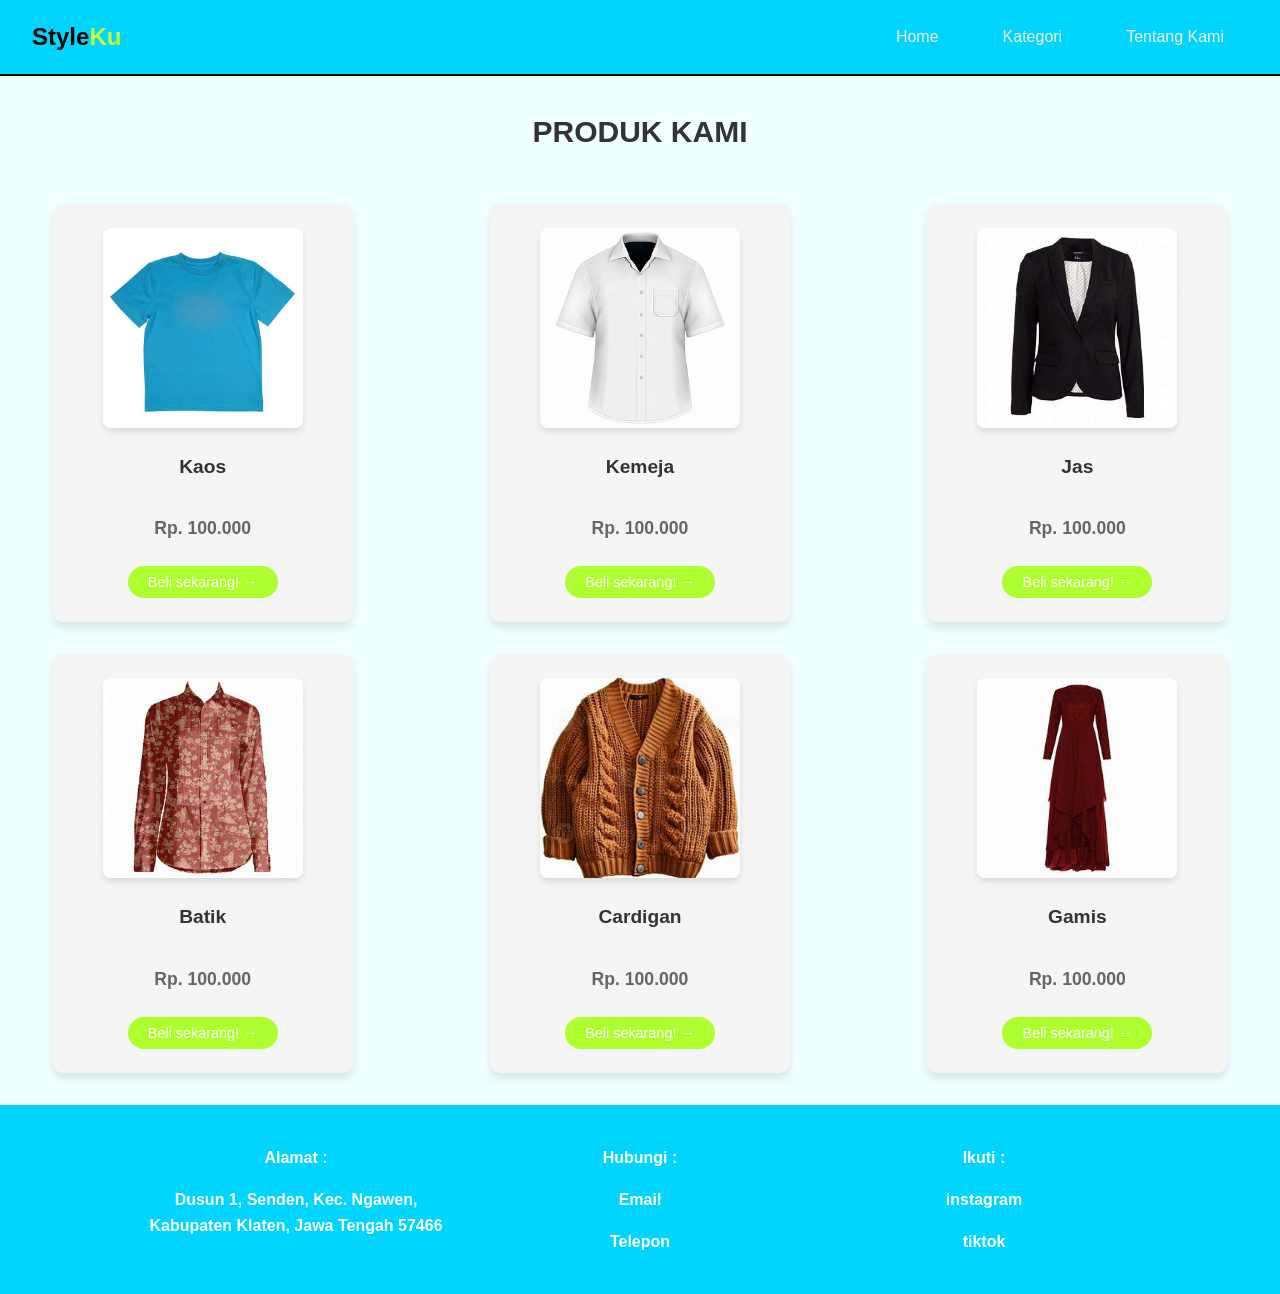
==== kategori.html @ 43715983 "first commit" ====
<!DOCTYPE html>
<html lang="en">
<head>
    <meta charset="UTF-8">
    <meta name="viewport" content="width=device-width, initial-scale=1.0">
    <link rel="stylesheet" href="style.css">
    <title>Kategori</title>
</head>
    <body>
    <!--header-->
        <header>
            <h2 class="header">Style<span>Ku</span></h2>
            <div class="navbar">
                <ul>
                <li><a href="index.html">Home</a></li>
                <li><a href="kategori.html">Kategori</a></li>
                <li><a href="tentangkami.html">Tentang Kami</a></li>
            </ul>
            </div>
        </header>
        <!--content-->
    </div>
    <h4>PRODUK KAMI</h4>
    <div class="product">
        
        <div class="product-cart">
            <img src="images/produk1.jpg" alt="produk1">
            <h5>Kaos</h5>
            <p>Rp. 100.000</p>
            <button class="btn">Beli sekarang! &#8594;</button>
        </div>

        <div class="product-cart">
            <img src="images/produk2.jpg" alt="produk2">
            <h5>Kemeja</h5>
            <p>Rp. 100.000</p>
            <button class="btn">Beli sekarang! &#8594;</button>
        </div>

        <div class="product-cart">
            <img src="images/produk3.jpg" alt="produk3">
            <h5>Jas</h5>
            <p>Rp. 100.000</p>
            <button class="btn">Beli sekarang! &#8594;</button>
        </div>
        </div>

        <div class="products">
        <div class="product-cart">
            <img src="images/produk4.jpg" alt="produk4">
            <h5>Batik</h5>
            <p>Rp. 100.000</p>
            <button class="btn">Beli sekarang! &#8594;</button>
        </div>

        <div class="product-cart">
            <img src="images/produk5.jpg" alt="produk5">
            <h5>Cardigan</h5>
            <p>Rp. 100.000</p>
            <button class="btn">Beli sekarang! &#8594;</button>
        </div>

        <div class="product-cart">
            <img src="images/produk6.jpg" alt="produk6">
            <h5>Gamis</h5>
            <p>Rp. 100.000</p>
            <button class="btn">Beli sekarang! &#8594;</button>
        </div>
    </div>
        </div>
    </main>
</body>

<!--footer-->
<footer>
    <div class="contact">
    <div class="alamat"><p>Alamat :</p>
    <p><a href="https://maps.app.goo.gl/vwiM7XnHiBwpXfHBA">Dusun 1, Senden, Kec. Ngawen, Kabupaten Klaten, Jawa Tengah 57466</a></p> 
    </div>
    <div class="kontak"><p>Hubungi :</p>
    <p><a href="mailto:@totokandrianto99@gmail.com">Email</a></p>
    <p><a href="tel:+6212345678900">Telepon</a></p>
    </div>
    <div class="sosmed"><p>Ikuti :</p>
    <p><a href="www.intagram.com">instagram</a></p>
    <p><a href="www.tiktok.com">tiktok</a></p>
    </div>
    </div>
</footer>
</html>
---- style.css ----
* {
    margin: 0;
    padding: 0;
    box-sizing: border-box;
}

html {
    scroll-behavior: smooth;
}

body {
    font-family: 'Segoe UI', Tahoma, Geneva, Verdana, sans-serif;
    background-color: azure;
    line-height: 1.6;
}

header {
    display: flex;
    background-color: rgb(0, 213, 255);
    border-bottom: 2px solid black;
    width: 100%;
    padding: 1rem 2rem;
    gap: 1rem;
    align-items: center;
    flex-wrap: wrap;
}

.header h2 {
    font-size: 30px;
    color: white;
    flex-shrink: 0;
}

span {
    color: rgb(196, 255, 47);
}

.navbar {
    display: flex;
    gap: 1rem;
    margin-left: auto;
}

.navbar ul {
    display: flex;
    align-items: center;
    list-style: none;
    margin: 0;
    padding: 0;
    gap: 1rem;
}

.navbar ul li {
    padding: 0.5rem;
}

.navbar ul li a {
    color: antiquewhite;
    text-decoration: none;
    cursor: pointer;
    padding: 0.5rem 1rem;
    border-radius: 5px;
    transition: all 0.3s ease;
}

.navbar ul li a:hover {
    color: black;
    background-color: rgba(180, 114, 114, 0.1);
}

.hero {
    display: flex;
    flex-direction: column;
    justify-content: center;
    align-items: center;
    font-size: 1.8rem;
    text-align: center;
    height: 90vh;
    padding: 5rem 2rem;
    background-image: url(images/hero.jpg);
    background-size: cover;       
    background-repeat: no-repeat
}

.hero h3 {
    color: white;
    margin-bottom: 1rem;
}

.hero p {
    color: white;
    margin-bottom: 2rem;
}

.jelajahi-btn {
    color: white;
    background-color: rgb(0, 213, 255);
    padding: 14px 24px;
    border-radius: 20px;
    border: none;
    margin-top: 1rem;
    cursor: pointer;
    font-size: 1rem;
    transition: all 0.3s ease;
}

.jelajahi-btn:hover {
    padding: 20px 30px;
    background-color: rgb(227, 149, 3);
    transform: translateY(-10px);
}

.jelajahi-btn a {
    color: white;
    text-decoration: none;
}

main {
    padding: 2rem;
}

h4 {
    text-align: center;
    margin: 2rem auto 3rem;
    font-size: 30px;
    color: #333;
}

.product, .products {
    display: grid;
    grid-template-columns: repeat(auto-fit, minmax(250px, 1fr));
    gap: 2rem;
    margin-bottom: 2rem;
    justify-items: center;
}

.product-cart {
    background-color: whitesmoke;
    display: flex;
    flex-direction: column;
    align-items: center;
    gap: 1rem;
    padding: 1.5rem;
    border-radius: 10px;
    box-shadow: 0 6px 8px rgba(0, 0, 0, 0.1);
    transition: transform 0.3s ease, box-shadow 0.3s ease;
    max-width: 300px;
    width: 100%;
}

.product-cart:hover {
    transform: translateY(-5px);
    box-shadow: 0 10px 20px rgba(0, 0, 0, 0.2);
}

.product-cart img {
    width: 100%;
    max-width: 200px;
    height: auto;
    aspect-ratio: 1;
    object-fit: cover;
    border-radius: 8px;
    box-shadow: 0 4px 6px rgba(0, 0, 0, 0.1);
    cursor: pointer;
    transition: opacity 0.3s ease;
}

.product-cart img:hover {
    opacity: 0.8;
}

.product-cart h5 {
    font-size: 1.2rem;
    color: #333;
    margin: 0.5rem 0;
}

.product-cart p {
    font-size: 1.1rem;
    color: #666;
    font-weight: bold;
    margin: 0.5rem 0;
}

.btn {
    background-color: greenyellow;
    color: white;
    padding: 0.5rem 1rem;
    border: none;
    border-radius: 20px;
    cursor: pointer;
    font-size: 0.9rem;
    transition: all 0.3s ease;
    width: 100%;
    max-width: 150px;
}

.btn:hover {
    opacity: 0.8;
    color: white;
    transform: scale(1.05);
}

.info {
    margin: 2rem auto;
    text-align: center;
    max-width: 800px;
    padding: 0 2rem;
}

.info h3 {
    margin: 2rem 0 1rem;
    font-size: 2rem;
    color: #333;
}

.info p {
    font-size: 1.1rem;
    line-height: 1.8;
    color: #555;
}

.tentangkami {
    background-color: aliceblue;
    margin-bottom: 4rem;
    padding: 2rem;
}

.tentangkami h3 {
    text-align: center;
    margin: 2rem auto 3rem;
    font-size: 30px;
    color: #333;
}

.k {
    display: flex;
    flex-direction: row;
    align-items: center;
    gap: 2rem;
    border: 1px solid #ddd;
    border-radius: 25px;
    background-color: beige;
    padding: 2rem;
    max-width: 1000px;
    margin: 0 auto;
}

iframe {
    width: 100%;
    max-width: 600px;
    height: 450px;
    border-radius: 10px;
    box-shadow: 0 4px 6px rgba(0, 0, 0, 0.1);
}

.tentangkami form {
    width: 100%;
    max-width: 400px;
    display: flex;
    flex-direction: column;
    gap: 0.7rem;
}

.tentangkami form p {
    margin: 0;
    font-weight: bold;
    color: #333;
}

input {
    width: 100%;
    padding: 0.7rem;
    border: 1px solid #ddd;
    border-radius: 5px;
    font-size: 1rem;
    box-sizing: border-box;
}

.submit {
    color: white;
    background-color: gray;
    padding: 0.7rem 1.3rem;
    border-radius: 20px;
    border: none;
    margin-top: 1rem;
    cursor: pointer;
    font-size: 1rem;
    transition: all 0.3s ease;
    align-self: flex-start;
}

.submit:hover {
    background-color: #555;
    transform: translateY(-2px);
}

.k iframe {
    flex: 1;
    max-width: 50%;
}

.k form {
    flex: 1;
    max-width: 50%;
}

footer {
    background-color: rgb(0, 213, 255);
    display: flex;
    flex-wrap: wrap;
    justify-content: center;
    padding: 2rem;
}

.contact {
    display: grid;
    grid-template-columns: repeat(auto-fit, minmax(200px, 1fr));
    gap: 2rem;
    width: 100%;
    max-width: 1000px;
}

.alamat, .kontak, .sosmed {
    display: flex;
    flex-direction: column;
    align-items: center;
    text-align: center;
    color: white;
}

.alamat p, .kontak p, .sosmed p {
    margin: 0.5rem 0;
    font-weight: bold;
}

.contact p a {
    color: white;
    text-decoration: none;
    transition: color 0.3s ease;
}

.contact p a:hover {
    color: wheat;
}

.copyright {
    width: 100%;
    text-align: center;
    margin-top: 2rem;
    color: white;
    font-size: 0.9rem;
}

@media (max-width: 768px) {

    header {
        flex-direction: column;
        align-items: center;
        padding: 1rem;
    }

    .header {
        font-size: 24px;
    }

    .navbar {
        width: 100%;
        margin-left: 0;
    }

    .navbar ul {
        flex-direction: column;
        width: 100%;
        gap: 0.5rem;
    }

    .navbar ul li {
        width: 100%;
    }

    .navbar ul li a {
        display: block;
        width: 100%;
        text-align: left;
    }

    .hero {
        height: auto;
        min-height: 70vh;
        padding: 3rem 1rem;
        font-size: 1.2rem;
        background-position: center;
        display: flex;
        flex-direction: column;
        justify-content: center;
        align-items: center;
        text-align: center;
    }

    .hero h3 {
        font-size: 1.5rem;
    }

    .hero p {
        font-size: 1rem;
    }

    .jelajahi-btn {
        padding: 12px 20px;
        font-size: 0.9rem;
    }

    .jelajahi-btn:hover {
        padding: 14px 24px;
        transform: none;
    }
    
    .k {
        flex-direction: column;
    }

    .k iframe,
    .k form {
        max-width: 100%;
    }
}
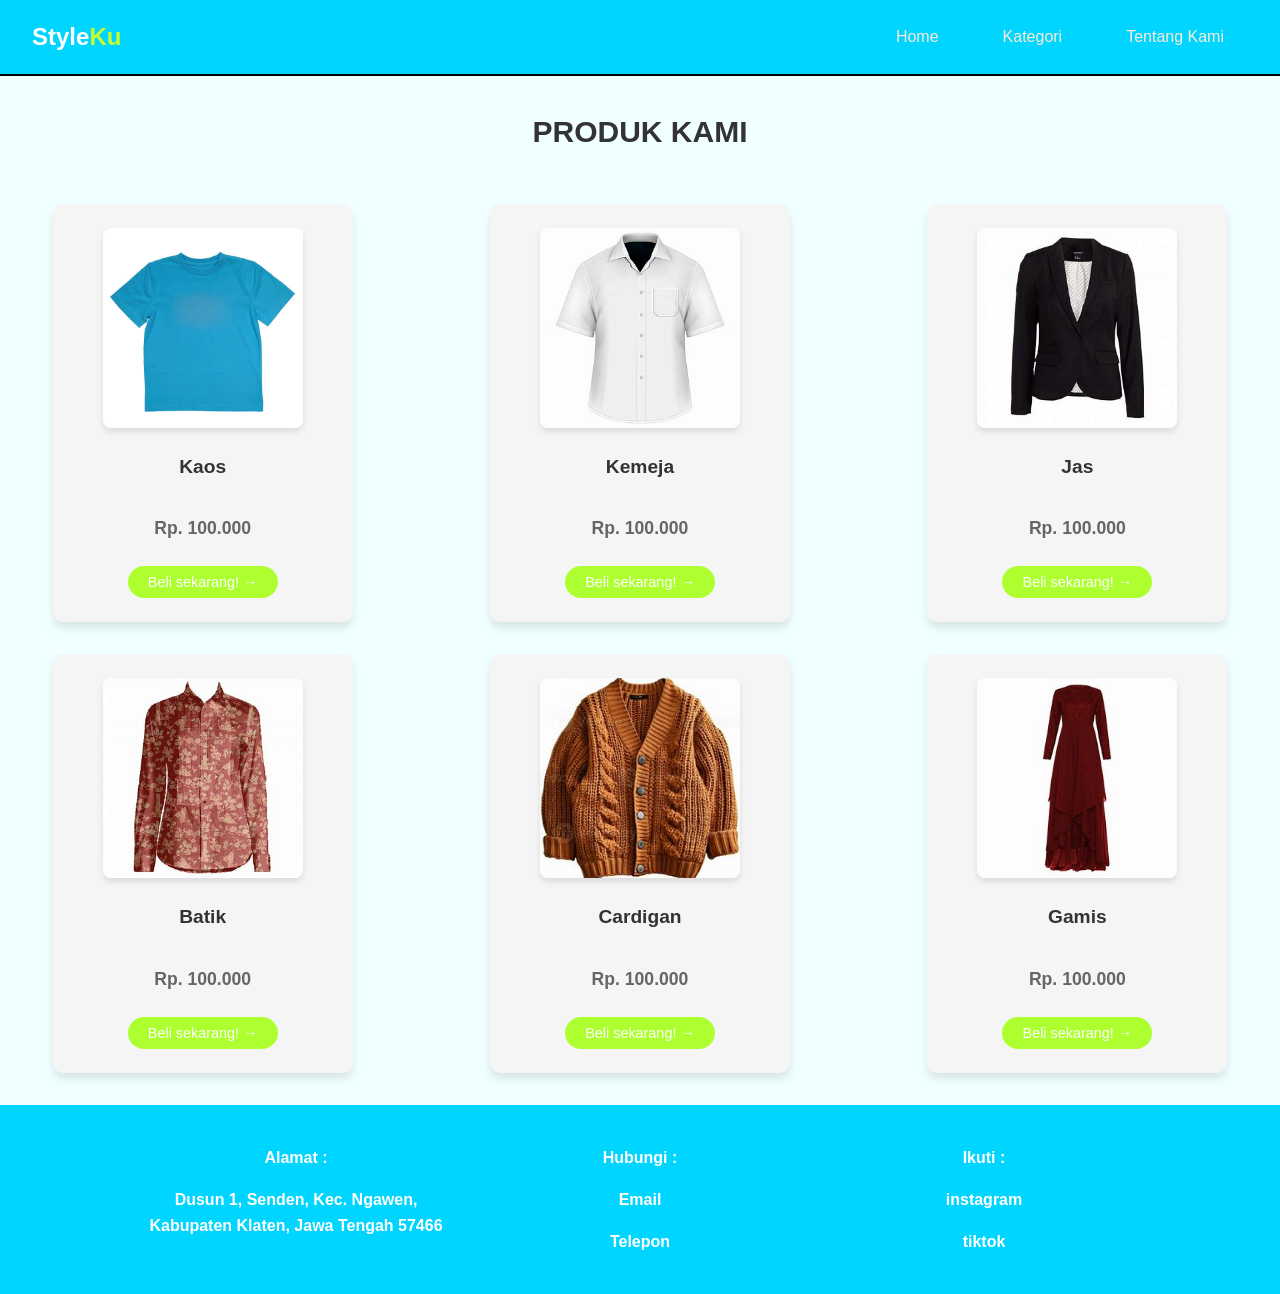
==== commit d606bd00: "Update website" ====
--- a/kategori.html
+++ b/kategori.html
@@ -9,7 +9,7 @@
     <body>
     <!--header-->
         <header>
-            <h2 class="header">Style<span>Ku</span></h2>
+            <h2 class="header"><a href="index.html">Style<span>Ku</span></a></h2>
             <div class="navbar">
                 <ul>
                 <li><a href="index.html">Home</a></li>
@@ -82,8 +82,8 @@
     <p><a href="tel:+6212345678900">Telepon</a></p>
     </div>
     <div class="sosmed"><p>Ikuti :</p>
-    <p><a href="www.intagram.com">instagram</a></p>
-    <p><a href="www.tiktok.com">tiktok</a></p>
+    <p><a href="https://www.instagram.com/">instagram</a></p>
+    <p><a href="https://www.tiktok.com/">tiktok</a></p>
     </div>
     </div>
 </footer>
--- a/style.css
+++ b/style.css
@@ -15,6 +15,10 @@
 }
 
 header {
+    position: sticky;
+    top: 0;
+    left: 0;
+    z-index: 1000;
     display: flex;
     background-color: rgb(0, 213, 255);
     border-bottom: 2px solid black;
@@ -25,10 +29,10 @@
     flex-wrap: wrap;
 }
 
-.header h2 {
-    font-size: 30px;
-    color: white;
-    flex-shrink: 0;
+header, h2, a{
+    font-style: none;
+    text-decoration: none;
+    color: white;
 }
 
 span {
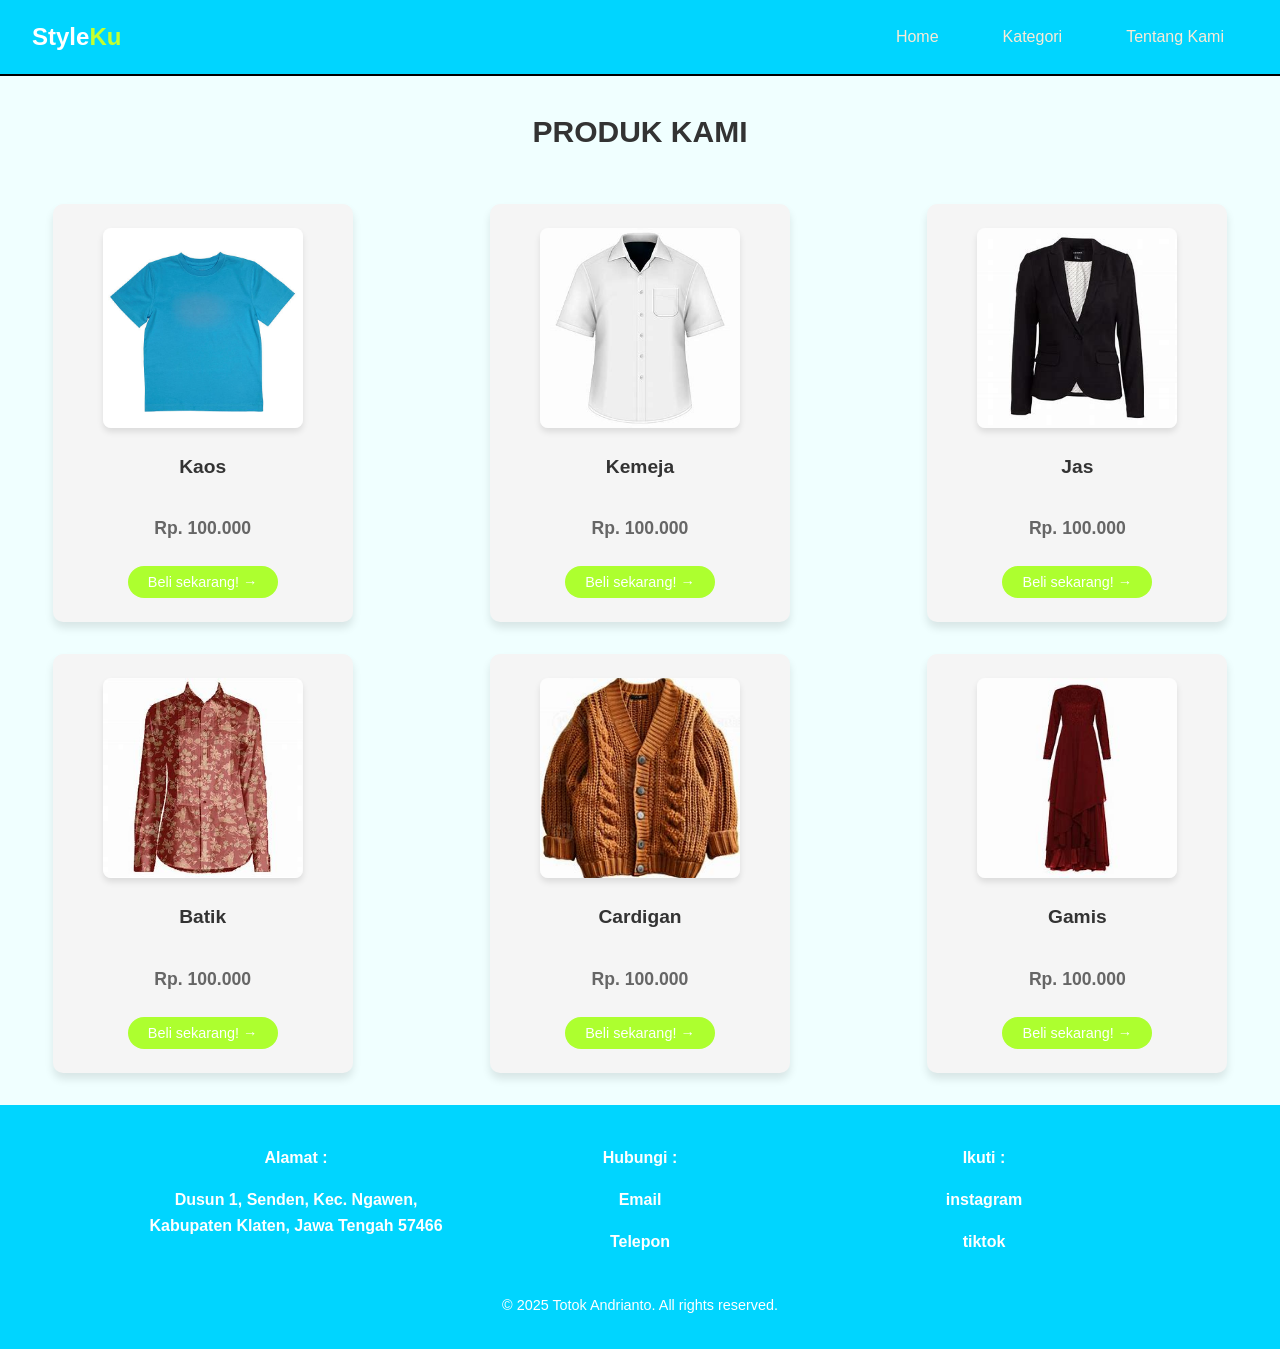
==== commit 491eb6a1: "Update website" ====
--- a/kategori.html
+++ b/kategori.html
@@ -74,17 +74,26 @@
 <!--footer-->
 <footer>
     <div class="contact">
-    <div class="alamat"><p>Alamat :</p>
-    <p><a href="https://maps.app.goo.gl/vwiM7XnHiBwpXfHBA">Dusun 1, Senden, Kec. Ngawen, Kabupaten Klaten, Jawa Tengah 57466</a></p> 
+        <div class="alamat">
+            <p>Alamat :</p>
+            <p><a href="https://maps.app.goo.gl/vwiM7XnHiBwpXfHBA">Dusun 1, Senden, Kec. Ngawen, Kabupaten Klaten, Jawa Tengah 57466</a></p> 
+        </div>
+
+        <div class="kontak">
+            <p>Hubungi :</p>
+            <p><a href="mailto:@totokandrianto99@gmail.com">Email</a></p>
+            <p><a href="tel:+6212345678900">Telepon</a></p>
+        </div>
+
+        <div class="sosmed">
+            <p>Ikuti :</p>
+            <p><a href="https://www.instagram.com/">instagram</a></p>
+            <p><a href="https://www.tiktok.com/">tiktok</a></p>
+        </div>
     </div>
-    <div class="kontak"><p>Hubungi :</p>
-    <p><a href="mailto:@totokandrianto99@gmail.com">Email</a></p>
-    <p><a href="tel:+6212345678900">Telepon</a></p>
-    </div>
-    <div class="sosmed"><p>Ikuti :</p>
-    <p><a href="https://www.instagram.com/">instagram</a></p>
-    <p><a href="https://www.tiktok.com/">tiktok</a></p>
-    </div>
+
+    <div class="copyright">
+        <p>&copy; 2025 Totok Andrianto. All rights reserved.</p>
     </div>
 </footer>
 </html>
--- a/style.css
+++ b/style.css
@@ -18,7 +18,7 @@
     position: sticky;
     top: 0;
     left: 0;
-    z-index: 1000;
+    z-index: 9999;
     display: flex;
     background-color: rgb(0, 213, 255);
     border-bottom: 2px solid black;
